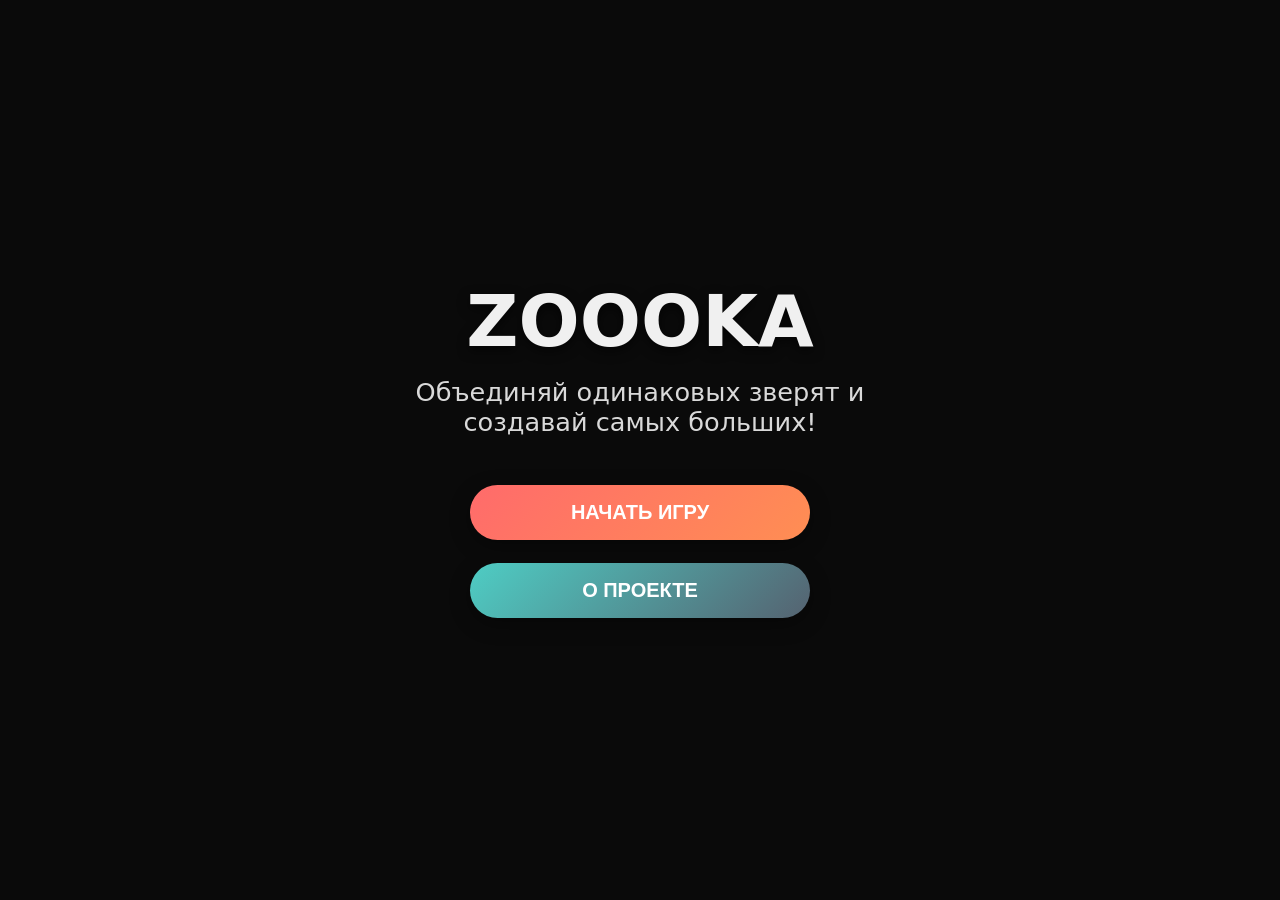
==== index.html @ f3f80d15 "first commit" ====
<!DOCTYPE html>
<html lang="ru">
<head>
    <meta charset="UTF-8">
    <meta name="viewport" content="width=device-width, initial-scale=1.0">
    <title>ZOOOKA 🐾</title>
    <link rel="stylesheet" href="styles.css">
</head>
<body>

    <video autoplay muted loop playsinline id="bg-video">
        <source src="videos/bg_main.mp4" type="video/mp4">
        Твой браузер не поддерживает видео.
    </video>

    <div class="container">

        <!-- Главный экран -->
        <div id="main-screen" class="screen active">
            <h1 class="title">ZOOOKA</h1>
            <p class="subtitle">Объединяй одинаковых зверят и создавай самых больших!</p>
            
            <div class="buttons">
                <button id="btn-start" class="btn primary">НАЧАТЬ ИГРУ</button>
                <button id="btn-about" class="btn secondary">О ПРОЕКТЕ</button>
            </div>
        </div>

        <!-- Выбор сложности -->
        <div id="level-screen" class="screen">
            <h2 class="title">Выбери сложность</h2>
            <div class="buttons">
                <button data-level="easy"   class="btn level-btn">🐭 Лёгкий</button>
                <button data-level="medium" class="btn level-btn">🐱 Средний</button>
                <button data-level="hard"   class="btn level-btn">🐶 Сложный</button>
            </div>
            <button id="btn-back" class="btn back-btn">НАЗАД</button>
        </div>

        <!-- Модалка обучения -->
        <div id="tutorial-modal" class="modal">
            <div class="tutorial-content">
                <span class="close" id="tutorial-close">×</span>
                
                <h2>Как играть в ZOOOKA</h2>
                
                <div class="tutorial-steps">
                    <div class="step">
                        <div class="step-emoji">🐱 → 🐱 = 🐈</div>
                        <p>Два одинаковых зверька соединяются → появляется зверёк следующего уровня</p>
                    </div>
                    
                    <div class="step">
                        <div class="step-emoji">🐈 → 🐈 = 🦁</div>
                        <p>Чем больше комбинаций — тем крупнее и дороже животные!</p>
                    </div>
                    
                    <div class="step warning">
                        <div class="danger-line-preview"></div>
                        <p>Не дай животным пересечь <strong>красную линию</strong> — игра закончится!</p>
                    </div>
                </div>
                
                <div class="tutorial-actions">
                    <button id="btn-change-level" class="btn secondary">Сменить уровень</button>
                    <button id="btn-start-game" class="btn primary">Начать!</button>
                </div>
            </div>
        </div>

        <!-- Игровой экран -->
        <div id="game-screen" class="screen">
            <div class="game-header">
                <button id="btn-menu" class="btn back-btn">Меню</button>
                <div class="game-title">ZOOOKA — <span id="current-difficulty">?</span></div>
                <div class="score">Счёт: <span id="score-value">0</span></div>
            </div>
            
            <div class="game-container">
                <div class="danger-zone">
                    <div class="danger-line-label">ИГРА ОКОНЧЕНА, если перейдёшь сюда ↓</div>
                    <div class="danger-line thick"></div>
                </div>
                
                <div class="play-area" id="play-area">
                    <div class="placeholder">
                        <div class="animals-preview">
                            <div class="animal-circle small sheep">🐑</div>
                            <div class="animal-circle medium cat">🐱</div>
                            <div class="animal-circle large elephant">🐘</div>
                            <div class="animal-circle small pig">🐷</div>
                            <div class="animal-circle medium ram">🐏</div>
                        </div>
                        <p class="placeholder-text">Здесь будет игровое поле<br>(canvas появится позже)</p>
                    </div>
                </div>
                
                <div class="next-preview">
                    <div class="next-label">Следующий:</div>
                    <div class="next-animal" id="next-animal-preview">🐱</div>
                </div>
            </div>
        </div>

    </div>

    <!-- Модалка "О проекте" -->
    <div id="modal" class="modal">
        <div class="modal-content">
            <span id="modal-close" class="close">×</span>
            <h2>О проекте «ZOOOKA»</h2>
            <p>
                Браузерная версия игры в стиле Suika Game, но с милыми животными вместо фруктов.<br>
                Роняй зверят, соединяй одинаковых — получай более крупных и больше очков.<br>
                Главное — не дать стопке пересечь красную линию!
            </p>
            <h3>Разработчики</h3>
            <p>Ты + Grok (xAI) ❤️<br>Чистый JavaScript + HTML5 Canvas</p>
        </div>
    </div>

    <script src="script.js"></script>
</body>
</html>
---- styles.css ----
* {
    margin: 0;
    padding: 0;
    box-sizing: border-box;
}

body {
    font-family: system-ui, -apple-system, 'Segoe UI', Roboto, sans-serif;
    background: #111;
    color: #f0f0f0;
    min-height: 100vh;
    overflow-x: hidden;
}

#bg-video {
    position: fixed;
    inset: 0;
    width: 100%;
    height: 100%;
    object-fit: cover;
    z-index: -2;
}

body::after {
    content: "";
    position: fixed;
    inset: 0;
    background: rgba(0, 0, 0, 0.4);
    z-index: -1;
    pointer-events: none;
}

.container {
    position: relative;
    z-index: 1;
    width: 100%;
    max-width: 640px;
    margin: 0 auto;
    padding: 20px;
    min-height: 100vh;
    display: flex;
    flex-direction: column;
    align-items: center;
    justify-content: center;
    text-align: center;
}

.screen {
    display: none;
    flex-direction: column;
    align-items: center;
    justify-content: center;
    width: 100%;
    flex: 1;
}

.screen.active {
    display: flex;
}

.title {
    font-size: clamp(2.8rem, 8vw, 4.5rem);
    font-weight: 800;
    margin-bottom: 1rem;
    text-shadow: 0 4px 12px rgba(0,0,0,0.6);
    line-height: 1.1;
    animation: float 6s ease-in-out infinite;
}

.subtitle {
    font-size: clamp(1.2rem, 4vw, 1.6rem);
    opacity: 0.9;
    margin-bottom: 3rem;
    max-width: 90%;
}

.buttons {
    display: flex;
    flex-direction: column;
    gap: 1.4rem;
    width: 100%;
    max-width: 340px;
}

.btn {
    padding: 1rem 2.5rem;
    font-size: 1.25rem;
    font-weight: 700;
    border: none;
    border-radius: 999px;
    cursor: pointer;
    transition: all 0.28s ease;
    box-shadow: 0 6px 20px rgba(0,0,0,0.35);
    user-select: none;
}

.btn:hover {
    transform: translateY(-4px);
    box-shadow: 0 12px 28px rgba(0,0,0,0.45);
}

.btn:active {
    transform: translateY(-1px);
    box-shadow: 0 4px 12px rgba(0,0,0,0.4);
}

.primary   { background: linear-gradient(135deg, #ff6b6b, #ff8e53); color: white; }
.secondary { background: linear-gradient(135deg, #4ecdc4, #556270); color: white; }

.level-btn {
    background: linear-gradient(135deg, #a8e6cf, #dcedc1);
    color: #2d3436;
    font-size: 1.45rem;
    padding: 1.2rem 2rem;
}

.back-btn {
    margin-top: 2.5rem;
    background: #6c5ce7;
    color: white;
    padding: 0.9rem 2.2rem;
    font-size: 1.1rem;
}

/* Модальные окна */
.modal {
    display: none;
    position: fixed;
    inset: 0;
    background: rgba(0,0,0,0.75);
    z-index: 1000;
    align-items: center;
    justify-content: center;
    padding: 20px;
}

.modal.show {
    display: flex;
}

.modal-content,
.tutorial-content {
    background: white;
    color: #222;
    width: 92%;
    max-width: 500px;
    border-radius: 20px;
    padding: 2rem 1.6rem;
    position: relative;
    box-shadow: 0 15px 40px rgba(0,0,0,0.5);
}

.close {
    position: absolute;
    top: 12px;
    right: 18px;
    font-size: 2.8rem;
    color: #888;
    cursor: pointer;
}

.close:hover { color: #333; }

/* Игровой экран */
.game-header {
    width: 100%;
    padding: 1rem 1.5rem;
    background: rgba(0,0,0,0.7);
    display: flex;
    justify-content: space-between;
    align-items: center;
    font-size: 1.3rem;
    color: white;
    flex-wrap: wrap;
    gap: 10px;
}

.game-title { font-weight: bold; }

.score { font-weight: bold; }

.game-container {
    position: relative;
    width: 100%;
    max-width: 520px;
    margin: 1rem auto;
    flex: 1;
    display: flex;
    flex-direction: column;
}

.danger-zone {
    position: relative;
    height: 80px;
}

.danger-line-label {
    position: absolute;
    top: 4px;
    left: 50%;
    transform: translateX(-50%);
    font-size: 0.9rem;
    color: #ff4d4d;
    font-weight: bold;
    background: rgba(255,255,255,0.85);
    padding: 0 12px;
    border-radius: 12px;
    white-space: nowrap;
}

.danger-line.thick {
    height: 8px;
    position: absolute;
    bottom: 0;
    left: 0;
    right: 0;
    background: #ff4d4d;
    box-shadow: 0 4px 20px #ff4d4d99;
}

.play-area {
    flex: 1;
    background: #f0f4f8;
    border-radius: 16px;
    overflow: hidden;
    position: relative;
    min-height: 360px;
    border: 2px solid #dfe6ed;
}

.placeholder {
    position: absolute;
    inset: 0;
    display: flex;
    flex-direction: column;
    align-items: center;
    justify-content: center;
    color: #94a3b8;
    text-align: center;
}

.animals-preview {
    position: relative;
    width: 100%;
    height: 180px;
    margin-bottom: 1rem;
}

.animal-circle {
    position: absolute;
    background: rgba(255,255,255,0.9);
    border-radius: 50%;
    display: flex;
    align-items: center;
    justify-content: center;
    font-size: 2.6rem;
    box-shadow: 0 4px 12px rgba(0,0,0,0.15);
}

.small   { width: 60px; height: 60px; }
.medium  { width: 90px; height: 90px; }
.large   { width: 130px; height: 130px; }

.sheep    { top: 20%; left: 15%; }
.cat      { top: 45%; left: 55%; }
.elephant { bottom: 10%; right: 12%; }
.pig      { top: 15%; right: 18%; }
.ram      { bottom: 25%; left: 28%; }

.next-preview {
    position: absolute;
    top: 16px;
    right: 16px;
    text-align: center;
    background: rgba(0,0,0,0.65);
    color: white;
    padding: 8px 14px;
    border-radius: 12px;
    font-size: 0.95rem;
}

.next-animal {
    width: 70px;
    height: 70px;
    margin-top: 6px;
    background: white;
    border-radius: 50%;
    font-size: 2.8rem;
    display: flex;
    align-items: center;
    justify-content: center;
    box-shadow: 0 3px 10px rgba(0,0,0,0.3);
}

.tutorial-actions {
    display: flex;
    gap: 1rem;
    justify-content: center;
    margin-top: 1.5rem;
    flex-wrap: wrap;
}

.tutorial-steps {
    display: flex;
    flex-direction: column;
    gap: 1.2rem;
    margin: 1.5rem 0;
}

.step {
    background: #f8f9fa;
    padding: 1rem;
    border-radius: 12px;
    text-align: center;
}

.step.warning {
    background: #fff5f5;
    border: 1px solid #ffcccc;
}

.danger-line-preview {
    width: 100%;
    height: 6px;
    background: linear-gradient(to right, transparent, #ff4d4d, transparent);
    margin: 0.8rem 0;
    border-radius: 3px;
}

@keyframes float {
    0%, 100% { transform: translateY(0); }
    50%      { transform: translateY(-18px); }
}
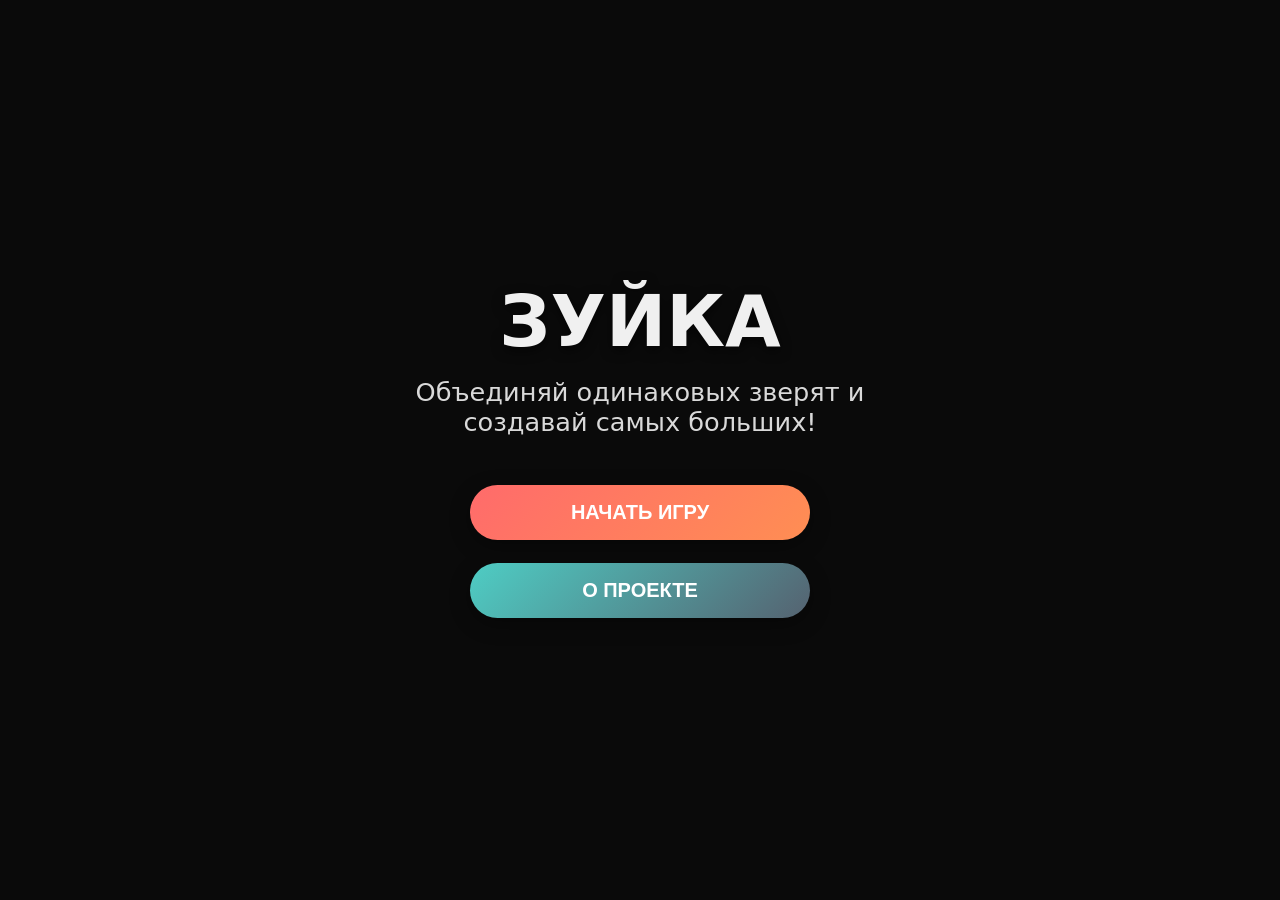
==== commit aa8d2bdd: "Appearance, modification" ====
--- a/index.html
+++ b/index.html
@@ -3,7 +3,7 @@
 <head>
     <meta charset="UTF-8">
     <meta name="viewport" content="width=device-width, initial-scale=1.0">
-    <title>ZOOOKA 🐾</title>
+    <title>ЗУЙКА 🐾</title>
     <link rel="stylesheet" href="styles.css">
 </head>
 <body>
@@ -15,9 +15,8 @@
 
     <div class="container">
 
-        <!-- Главный экран -->
         <div id="main-screen" class="screen active">
-            <h1 class="title">ZOOOKA</h1>
+            <h1 class="title">ЗУЙКА</h1>
             <p class="subtitle">Объединяй одинаковых зверят и создавай самых больших!</p>
             
             <div class="buttons">
@@ -26,7 +25,6 @@
             </div>
         </div>
 
-        <!-- Выбор сложности -->
         <div id="level-screen" class="screen">
             <h2 class="title">Выбери сложность</h2>
             <div class="buttons">
@@ -37,12 +35,11 @@
             <button id="btn-back" class="btn back-btn">НАЗАД</button>
         </div>
 
-        <!-- Модалка обучения -->
         <div id="tutorial-modal" class="modal">
             <div class="tutorial-content">
                 <span class="close" id="tutorial-close">×</span>
                 
-                <h2>Как играть в ZOOOKA</h2>
+                <h2>Как играть в ЗУЙКА</h2>
                 
                 <div class="tutorial-steps">
                     <div class="step">
@@ -68,54 +65,43 @@
             </div>
         </div>
 
-        <!-- Игровой экран -->
         <div id="game-screen" class="screen">
             <div class="game-header">
                 <button id="btn-menu" class="btn back-btn">Меню</button>
-                <div class="game-title">ZOOOKA — <span id="current-difficulty">?</span></div>
-                <div class="score">Счёт: <span id="score-value">0</span></div>
-            </div>
-            
-            <div class="game-container">
-                <div class="danger-zone">
-                    <div class="danger-line-label">ИГРА ОКОНЧЕНА, если перейдёшь сюда ↓</div>
-                    <div class="danger-line thick"></div>
+                <div class="score-area">
+                    <div class="score-label">СЧЁТ</div>
+                    <div class="score-value" id="score-value">0</div>
                 </div>
-                
-                <div class="play-area" id="play-area">
-                    <div class="placeholder">
-                        <div class="animals-preview">
-                            <div class="animal-circle small sheep">🐑</div>
-                            <div class="animal-circle medium cat">🐱</div>
-                            <div class="animal-circle large elephant">🐘</div>
-                            <div class="animal-circle small pig">🐷</div>
-                            <div class="animal-circle medium ram">🐏</div>
-                        </div>
-                        <p class="placeholder-text">Здесь будет игровое поле<br>(canvas появится позже)</p>
+                <div class="next-area">
+                    <div class="next-label">СЛЕДУЮЩИЙ</div>
+                    <div class="next-bubble">
+                        <img id="next-animal-preview" src="images/animals/hamster.png" alt="Следующий" class="next-img">
                     </div>
                 </div>
-                
-                <div class="next-preview">
-                    <div class="next-label">Следующий:</div>
-                    <div class="next-animal" id="next-animal-preview">🐱</div>
+            </div>
+
+            <div class="game-container">
+                <div class="jar-outer">
+                    <div class="jar-inner">
+                        <canvas id="game-canvas" width="380" height="520"></canvas>
+                        <div class="danger-line"></div>
+                        <div class="danger-text">НЕ ПЕРЕСЕКАЙ ЭТУ ЛИНИЮ!</div>
+                    </div>
                 </div>
             </div>
         </div>
-
     </div>
 
-    <!-- Модалка "О проекте" -->
     <div id="modal" class="modal">
         <div class="modal-content">
             <span id="modal-close" class="close">×</span>
-            <h2>О проекте «ZOOOKA»</h2>
+            <h2>О проекте «ЗУЙКА»</h2>
             <p>
-                Браузерная версия игры в стиле Suika Game, но с милыми животными вместо фруктов.<br>
                 Роняй зверят, соединяй одинаковых — получай более крупных и больше очков.<br>
-                Главное — не дать стопке пересечь красную линию!
+                Главное — не дать животным пересечь красную линию!
             </p>
             <h3>Разработчики</h3>
-            <p>Ты + Grok (xAI) ❤️<br>Чистый JavaScript + HTML5 Canvas</p>
+            <p>Савельева Е.А. и Колесник М.В. ❤️<br>Чистый JavaScript + HTML5 Canvas</p>
         </div>
     </div>
 
--- a/styles.css
+++ b/styles.css
@@ -122,7 +122,6 @@
     font-size: 1.1rem;
 }
 
-/* Модальные окна */
 .modal {
     display: none;
     position: fixed;
@@ -161,7 +160,6 @@
 
 .close:hover { color: #333; }
 
-/* Игровой экран */
 .game-header {
     width: 100%;
     padding: 1rem 1.5rem;
@@ -330,4 +328,36 @@
 @keyframes float {
     0%, 100% { transform: translateY(0); }
     50%      { transform: translateY(-18px); }
-}+}
+
+.next-bubble {
+    width: 90px;
+    height: 90px;
+    background: rgba(255,255,255,0.28);
+    border-radius: 50%;
+    border: 4px solid rgba(255,255,255,0.65);
+    box-shadow: 0 5px 18px rgba(0,0,0,0.45),
+                inset 0 4px 12px rgba(255,255,255,0.45);
+    display: flex;
+    align-items: center;
+    justify-content: center;
+    overflow: hidden;
+}
+
+.next-img {
+    width: 100%;
+    height: 100%;
+    object-fit: contain;
+}
+
+.animal-img {
+    position: absolute;
+    pointer-events: none; 
+    object-fit: contain;
+}
+
+.level-1 { width: 50px;  height: 50px; } 
+.level-2 { width: 70px;  height: 70px; } 
+.level-3 { width: 95px;  height: 95px; } 
+.level-4 { width: 125px; height: 125px; }
+.level-5 { width: 165px; height: 165px; } 
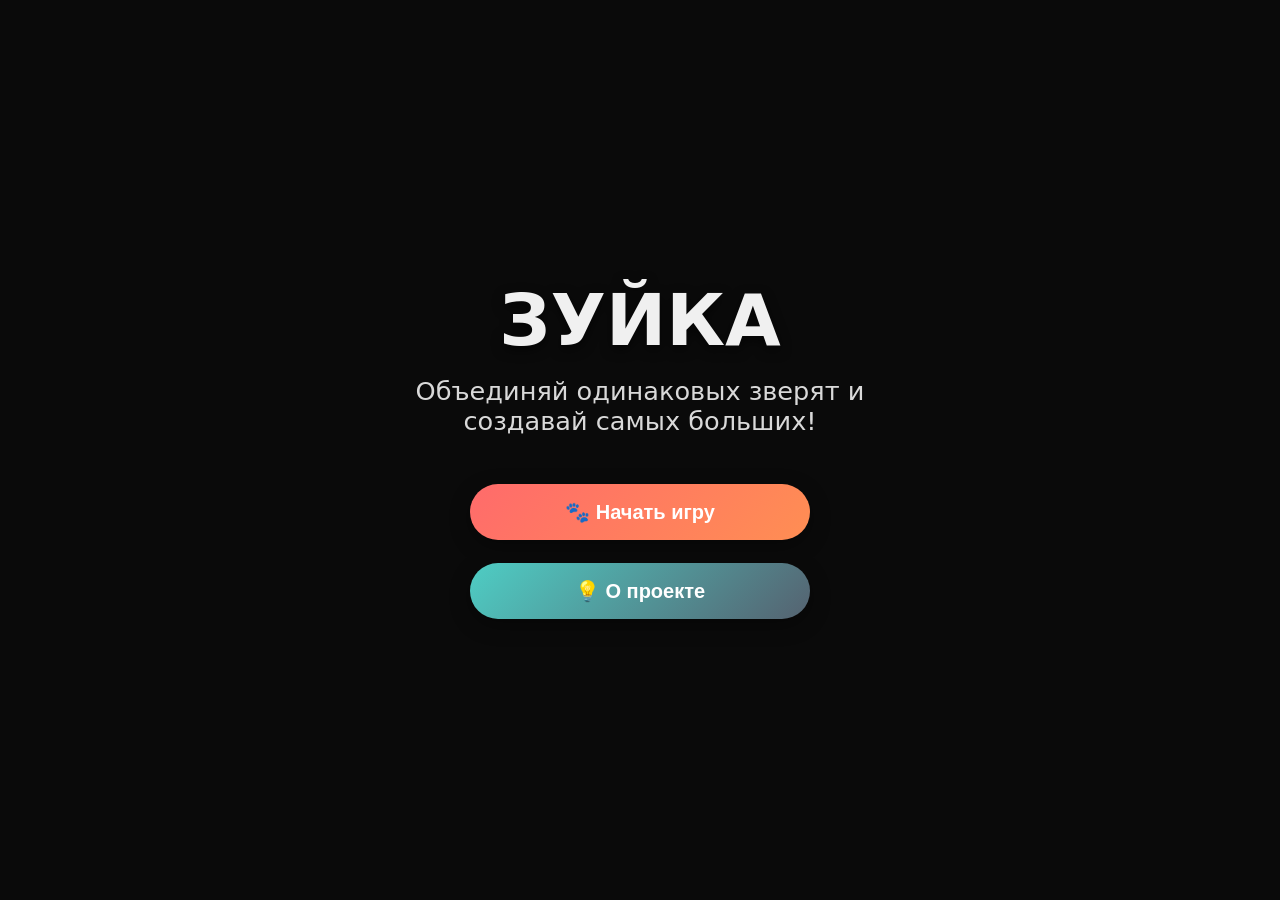
==== commit 569c8e53: "levels" ====
--- a/index.html
+++ b/index.html
@@ -5,11 +5,21 @@
     <meta name="viewport" content="width=device-width, initial-scale=1.0">
     <title>ЗУЙКА 🐾</title>
     <link rel="stylesheet" href="styles.css">
+    <style>
+    html { overflow: hidden; max-height: 100vh !important; overscroll-behavior: none !important; }
+    </style>
 </head>
 <body>
 
-    <video autoplay muted loop playsinline id="bg-video">
-        <source src="videos/bg_main.mp4" type="video/mp4">
+    <video 
+        autoplay 
+        muted 
+        loop 
+        playsinline 
+        id="bg-video"
+        disablePictureInPicture controlsList="nodownload nofullscreen"
+        >
+        <source src="videos/bg_main.MP4" type="video/mp4">
         Твой браузер не поддерживает видео.
     </video>
 
@@ -20,73 +30,96 @@
             <p class="subtitle">Объединяй одинаковых зверят и создавай самых больших!</p>
             
             <div class="buttons">
-                <button id="btn-start" class="btn primary">НАЧАТЬ ИГРУ</button>
-                <button id="btn-about" class="btn secondary">О ПРОЕКТЕ</button>
+                <button id="btn-start" class="btn primary">🐾 Начать игру</button>
+                <button id="btn-about" class="btn secondary">💡 О проекте</button>
             </div>
         </div>
 
         <div id="level-screen" class="screen">
             <h2 class="title">Выбери сложность</h2>
-            <div class="buttons">
-                <button data-level="easy"   class="btn level-btn">🐭 Лёгкий</button>
-                <button data-level="medium" class="btn level-btn">🐱 Средний</button>
-                <button data-level="hard"   class="btn level-btn">🐶 Сложный</button>
+            <div class="level-cards">
+                <button data-level="easy" class="level-card easy-card">
+                    <img src="images/animals/hamster.png" class="level-card-img" alt="">
+                    <div class="level-card-info">
+                        <span class="level-card-name">Лёгкий</span>
+                        <span class="level-card-desc">Маленькие зверята — больше места</span>
+                    </div>
+                    <span class="level-card-stars">⭐</span>
+                </button>
+                <button data-level="medium" class="level-card medium-card">
+                    <img src="images/animals/cat.png" class="level-card-img" alt="">
+                    <div class="level-card-info">
+                        <span class="level-card-name">Средний</span>
+                        <span class="level-card-desc">Зверята крупнее — теснее</span>
+                    </div>
+                    <span class="level-card-stars">⭐⭐</span>
+                </button>
+                <button data-level="hard" class="level-card hard-card">
+                    <img src="images/animals/elephant.png" class="level-card-img" alt="">
+                    <div class="level-card-info">
+                        <span class="level-card-name">Сложный</span>
+                        <span class="level-card-desc">Огромные зверята — почти нет места!</span>
+                    </div>
+                    <span class="level-card-stars">⭐⭐⭐</span>
+                </button>
             </div>
-            <button id="btn-back" class="btn back-btn">НАЗАД</button>
+            <button id="btn-back" class="btn back-btn">← Назад</button>
         </div>
 
         <div id="tutorial-modal" class="modal">
             <div class="tutorial-content">
                 <span class="close" id="tutorial-close">×</span>
-                
-                <h2>Как играть в ЗУЙКА</h2>
-                
+
+                <h2 class="tutorial-title">🐾 Как играть</h2>
+
                 <div class="tutorial-steps">
-                    <div class="step">
-                        <div class="step-emoji">🐱 → 🐱 = 🐈</div>
-                        <p>Два одинаковых зверька соединяются → появляется зверёк следующего уровня</p>
+                    <div class="tut-step">
+                        <div class="tut-animals">
+                            <img src="images/animals/hamster.png" alt="">
+                            <span class="tut-plus">+</span>
+                            <img src="images/animals/hamster.png" alt="">
+                            <span class="tut-arrow">→</span>
+                            <img src="images/animals/cat.png" alt="">
+                        </div>
+                        <p>Два одинаковых зверька сливаются в одного крупнее</p>
                     </div>
-                    
-                    <div class="step">
-                        <div class="step-emoji">🐈 → 🐈 = 🦁</div>
-                        <p>Чем больше комбинаций — тем крупнее и дороже животные!</p>
+
+                    <div class="tut-step">
+                        <div class="tut-animals">
+                            <img src="images/animals/cat.png" alt="">
+                            <span class="tut-plus">+</span>
+                            <img src="images/animals/cat.png" alt="">
+                            <span class="tut-arrow">→</span>
+                            <img src="images/animals/pig.png" alt="">
+                        </div>
+                        <p>Чем крупнее зверёк — тем больше очков!</p>
                     </div>
-                    
-                    <div class="step warning">
-                        <div class="danger-line-preview"></div>
+
+                    <div class="tut-step tut-warning">
+                        <div class="tut-danger-line"></div>
                         <p>Не дай животным пересечь <strong>красную линию</strong> — игра закончится!</p>
                     </div>
                 </div>
-                
+
                 <div class="tutorial-actions">
-                    <button id="btn-change-level" class="btn secondary">Сменить уровень</button>
-                    <button id="btn-start-game" class="btn primary">Начать!</button>
+                    <button id="btn-change-level" class="tut-btn tut-btn-secondary">← Сменить уровень</button>
+                    <button id="btn-start-game" class="tut-btn tut-btn-primary">Начать! 🐾</button>
                 </div>
             </div>
         </div>
 
         <div id="game-screen" class="screen">
-            <div class="game-header">
-                <button id="btn-menu" class="btn back-btn">Меню</button>
-                <div class="score-area">
-                    <div class="score-label">СЧЁТ</div>
-                    <div class="score-value" id="score-value">0</div>
-                </div>
-                <div class="next-area">
-                    <div class="next-label">СЛЕДУЮЩИЙ</div>
-                    <div class="next-bubble">
-                        <img id="next-animal-preview" src="images/animals/hamster.png" alt="Следующий" class="next-img">
-                    </div>
-                </div>
-            </div>
-
+            <div class="game-header" style="display:flex;gap:10px;padding:8px 12px;">
+                <button id="btn-menu" class="btn back-btn" style="flex:1">← Меню</button>
+                <button id="btn-restart-top" class="btn back-btn" style="flex:1">↺ Заново</button>
+            </div> 
             <div class="game-container">
-                <div class="jar-outer">
-                    <div class="jar-inner">
-                        <canvas id="game-canvas" width="380" height="520"></canvas>
-                        <div class="danger-line"></div>
-                        <div class="danger-text">НЕ ПЕРЕСЕКАЙ ЭТУ ЛИНИЮ!</div>
-                    </div>
+                <div class="iframe-wrapper">
+                    <iframe
+                        src="game/game.html"
+                        title="Zoika Game"
+                        allowfullscreen
+                    ></iframe>
                 </div>
             </div>
         </div>
--- a/styles.css
+++ b/styles.css
@@ -19,6 +19,23 @@
     height: 100%;
     object-fit: cover;
     z-index: -2;
+
+    pointer-events: none;          /* отключает клики → убирает большинство оверлеев */
+    user-select: none;             /* предотвращает выделение и паузу по тапу (очень помогает в Safari) */
+    touch-action: none;            /* блокирует тач-события ещё жёстче */
+}
+
+#bg-video::-webkit-media-controls {
+    display: none !important;
+}
+#bg-video::-webkit-media-controls-enclosure {
+    display: none !important;
+}
+#bg-video::-webkit-media-controls-overlay-play-button {
+    display: none !important;
+}
+#bg-video::-webkit-media-controls-start-playback-button {
+    display: none !important;
 }
 
 body::after {
@@ -107,19 +124,91 @@
 .primary   { background: linear-gradient(135deg, #ff6b6b, #ff8e53); color: white; }
 .secondary { background: linear-gradient(135deg, #4ecdc4, #556270); color: white; }
 
-.level-btn {
-    background: linear-gradient(135deg, #a8e6cf, #dcedc1);
-    color: #2d3436;
-    font-size: 1.45rem;
-    padding: 1.2rem 2rem;
-}
-
 .back-btn {
-    margin-top: 2.5rem;
-    background: #6c5ce7;
+    background: rgba(255,255,255,0.18);
     color: white;
-    padding: 0.9rem 2.2rem;
-    font-size: 1.1rem;
+    padding: 0.75rem 2rem;
+    font-size: 1rem;
+    border: 2px solid rgba(255,255,255,0.35);
+    backdrop-filter: blur(8px);
+    margin-top: 0.5rem;
+}
+
+.back-btn:hover {
+    background: rgba(255,255,255,0.28);
+}
+
+/* ── Карточки уровней ───────────────────────────────── */
+.level-cards {
+    display: flex;
+    flex-direction: column;
+    gap: 1rem;
+    width: 100%;
+    max-width: 380px;
+    margin-bottom: 1rem;
+}
+
+.level-card {
+    display: flex;
+    align-items: center;
+    gap: 14px;
+    padding: 14px 18px;
+    border-radius: 22px;
+    border: none;
+    cursor: pointer;
+    width: 100%;
+    text-align: left;
+    box-shadow: 0 8px 24px rgba(0,0,0,0.25);
+    transition: transform 0.22s ease, box-shadow 0.22s ease;
+    user-select: none;
+}
+
+.level-card:hover {
+    transform: translateY(-4px) scale(1.02);
+    box-shadow: 0 14px 32px rgba(0,0,0,0.35);
+}
+
+.level-card:active {
+    transform: translateY(-1px) scale(1.00);
+}
+
+.easy-card   { background: linear-gradient(135deg, #84e1bc, #2ecc71); }
+.medium-card { background: linear-gradient(135deg, #fdd08e, #f39c12); }
+.hard-card   { background: linear-gradient(135deg, #ff9a9e, #e74c3c); }
+
+.level-card-img {
+    width: 64px;
+    height: 64px;
+    object-fit: contain;
+    flex-shrink: 0;
+    filter: drop-shadow(0 3px 6px rgba(0,0,0,0.2));
+}
+
+.level-card-info {
+    display: flex;
+    flex-direction: column;
+    gap: 3px;
+    flex: 1;
+}
+
+.level-card-name {
+    font-size: 1.25rem;
+    font-weight: 800;
+    color: #fff;
+    text-shadow: 0 1px 4px rgba(0,0,0,0.25);
+    line-height: 1;
+}
+
+.level-card-desc {
+    font-size: 0.8rem;
+    color: rgba(255,255,255,0.88);
+    font-weight: 500;
+}
+
+.level-card-stars {
+    font-size: 1rem;
+    flex-shrink: 0;
+    opacity: 0.9;
 }
 
 .modal {
@@ -137,8 +226,7 @@
     display: flex;
 }
 
-.modal-content,
-.tutorial-content {
+.modal-content {
     background: white;
     color: #222;
     width: 92%;
@@ -149,6 +237,18 @@
     box-shadow: 0 15px 40px rgba(0,0,0,0.5);
 }
 
+.tutorial-content {
+    background: linear-gradient(160deg, #1a1a2e 0%, #16213e 60%, #0f3460 100%);
+    color: #fff;
+    width: 92%;
+    max-width: 420px;
+    border-radius: 24px;
+    padding: 2rem 1.6rem 1.6rem;
+    position: relative;
+    box-shadow: 0 20px 60px rgba(0,0,0,0.7);
+    border: 1px solid rgba(255,255,255,0.1);
+}
+
 .close {
     position: absolute;
     top: 12px;
@@ -161,69 +261,61 @@
 .close:hover { color: #333; }
 
 .game-header {
-    width: 100%;
-    padding: 1rem 1.5rem;
-    background: rgba(0,0,0,0.7);
-    display: flex;
-    justify-content: space-between;
-    align-items: center;
-    font-size: 1.3rem;
-    color: white;
-    flex-wrap: wrap;
-    gap: 10px;
+    backdrop-filter: blur(12px);
+    border-radius: 16px;
+    flex-shrink: 0;
 }
 
 .game-title { font-weight: bold; }
 
-.score { font-weight: bold; }
+.score {
+    font-size: 1.8rem;
+    font-weight: 800;
+    color: #fff;
+    text-shadow: 0 0 20px #ffeb3b;
+}
 
 .game-container {
-    position: relative;
-    width: 100%;
-    max-width: 520px;
-    margin: 1rem auto;
+    display: flex;
+    flex-direction: column;
+    align-items: center;
+    justify-content: center;
+    width: 100%;
     flex: 1;
-    display: flex;
-    flex-direction: column;
 }
 
 .danger-zone {
-    position: relative;
-    height: 80px;
-}
-
-.danger-line-label {
-    position: absolute;
-    top: 4px;
-    left: 50%;
-    transform: translateX(-50%);
-    font-size: 0.9rem;
-    color: #ff4d4d;
-    font-weight: bold;
-    background: rgba(255,255,255,0.85);
-    padding: 0 12px;
-    border-radius: 12px;
-    white-space: nowrap;
-}
-
-.danger-line.thick {
-    height: 8px;
-    position: absolute;
-    bottom: 0;
+    position: absolute;
+    top: 60px;                  /* или сколько нужно от верха */
     left: 0;
     right: 0;
-    background: #ff4d4d;
-    box-shadow: 0 4px 20px #ff4d4d99;
+    height: 6px;
+    pointer-events: none;
+    z-index: 5;
+}
+
+.danger-line-label {
+    background: rgba(255, 255, 255, 0.95);
+    color: #c62828;
+    padding: 4px 16px;
+    border-radius: 20px;
+    font-weight: 700;
+    box-shadow: 0 4px 15px rgba(0,0,0,0.3);
+}
+
+.danger-line.thick {
+    height: 6px;
+    background: linear-gradient(90deg, #ff4d4d, #ff8e53);
+    box-shadow: 0 0 25px #ff4d4d;
+    border-radius: 3px;
 }
 
 .play-area {
-    flex: 1;
-    background: #f0f4f8;
-    border-radius: 16px;
+    position: relative;
+    width: 100%;
+    flex: 1;                    /* ← займёт всё оставшееся пространство */
+    max-height: calc(100vh - 180px);  /* пример: отнимаем высоту счёта + кнопок + опасной зоны */
     overflow: hidden;
-    position: relative;
-    min-height: 360px;
-    border: 2px solid #dfe6ed;
 }
 
 .placeholder {
@@ -290,32 +382,116 @@
     box-shadow: 0 3px 10px rgba(0,0,0,0.3);
 }
 
+.tutorial-title {
+    font-size: 1.4rem;
+    font-weight: 800;
+    text-align: center;
+    margin-bottom: 1.2rem;
+    color: #fff;
+}
+
+.tutorial-steps {
+    display: flex;
+    flex-direction: column;
+    gap: 0.75rem;
+    margin-bottom: 1.4rem;
+}
+
+.tut-step {
+    background: rgba(255,255,255,0.07);
+    border: 1px solid rgba(255,255,255,0.12);
+    border-radius: 16px;
+    padding: 0.9rem 1rem;
+    text-align: center;
+}
+
+.tut-step p {
+    font-size: 0.85rem;
+    color: rgba(255,255,255,0.8);
+    margin-top: 0.5rem;
+    line-height: 1.4;
+}
+
+.tut-animals {
+    display: flex;
+    align-items: center;
+    justify-content: center;
+    gap: 6px;
+}
+
+.tut-animals img {
+    width: 44px;
+    height: 44px;
+    object-fit: contain;
+    filter: drop-shadow(0 2px 4px rgba(0,0,0,0.4));
+}
+
+.tut-plus, .tut-arrow {
+    font-size: 1.2rem;
+    font-weight: 700;
+    color: rgba(255,255,255,0.6);
+}
+
+.tut-arrow { color: #ffe066; }
+
+.tut-warning {
+    background: rgba(255,70,70,0.15);
+    border-color: rgba(255,80,80,0.35);
+}
+
+.tut-warning p { color: rgba(255,220,220,0.9); }
+
+.tut-warning strong { color: #ff6b6b; }
+
+.tut-danger-line {
+    width: 80%;
+    height: 3px;
+    background: linear-gradient(to right, transparent, #ff4d4d, transparent);
+    margin: 0 auto 0.5rem;
+    border-radius: 3px;
+    box-shadow: 0 0 8px rgba(255,77,77,0.6);
+}
+
 .tutorial-actions {
     display: flex;
-    gap: 1rem;
-    justify-content: center;
-    margin-top: 1.5rem;
-    flex-wrap: wrap;
-}
-
-.tutorial-steps {
-    display: flex;
-    flex-direction: column;
-    gap: 1.2rem;
-    margin: 1.5rem 0;
-}
-
-.step {
-    background: #f8f9fa;
-    padding: 1rem;
-    border-radius: 12px;
-    text-align: center;
-}
-
-.step.warning {
-    background: #fff5f5;
-    border: 1px solid #ffcccc;
-}
+    gap: 0.75rem;
+    justify-content: center;
+}
+
+.tut-btn {
+    flex: 1;
+    padding: 0.85rem 1rem;
+    font-size: 1rem;
+    font-weight: 700;
+    border: none;
+    border-radius: 999px;
+    cursor: pointer;
+    transition: transform 0.2s, box-shadow 0.2s;
+    user-select: none;
+}
+
+.tut-btn:hover  { transform: translateY(-3px); }
+.tut-btn:active { transform: translateY(-1px); }
+
+.tut-btn-primary {
+    background: linear-gradient(135deg, #ff6b6b, #ff8e53);
+    color: #fff;
+    box-shadow: 0 6px 20px rgba(255,100,80,0.45);
+}
+
+.tut-btn-secondary {
+    background: rgba(255,255,255,0.12);
+    color: #fff;
+    border: 1px solid rgba(255,255,255,0.25);
+}
+
+.tut-btn-secondary:hover { background: rgba(255,255,255,0.2); }
+
+/* close button override для тёмной модалки */
+.tutorial-content .close {
+    color: rgba(255,255,255,0.5);
+}
+.tutorial-content .close:hover { color: #fff; }
 
 .danger-line-preview {
     width: 100%;
@@ -360,4 +536,31 @@
 .level-2 { width: 70px;  height: 70px; } 
 .level-3 { width: 95px;  height: 95px; } 
 .level-4 { width: 125px; height: 125px; }
-.level-5 { width: 165px; height: 165px; } +.level-5 { width: 165px; height: 165px; } 
+
+.iframe-wrapper {
+    position: relative;
+    width: 100%;
+    max-width: 400px;
+    aspect-ratio: 540 / 650;   /* точно совпадает с размером канваса */
+    border-radius: 14px;
+    overflow: hidden;
+    box-shadow: 0 12px 36px rgba(0,0,0,0.55);
+    margin: 0 auto;
+}
+
+.iframe-wrapper iframe {
+    position: absolute;
+    inset: 0;
+    width: 100%;
+    height: 100%;
+    border: none;
+}
+
+@media (max-height: 680px) {
+    .iframe-wrapper { max-width: 310px; }
+}
+
+@media (max-width: 440px) {
+    .iframe-wrapper { max-width: calc(100vw - 24px); }
+}
